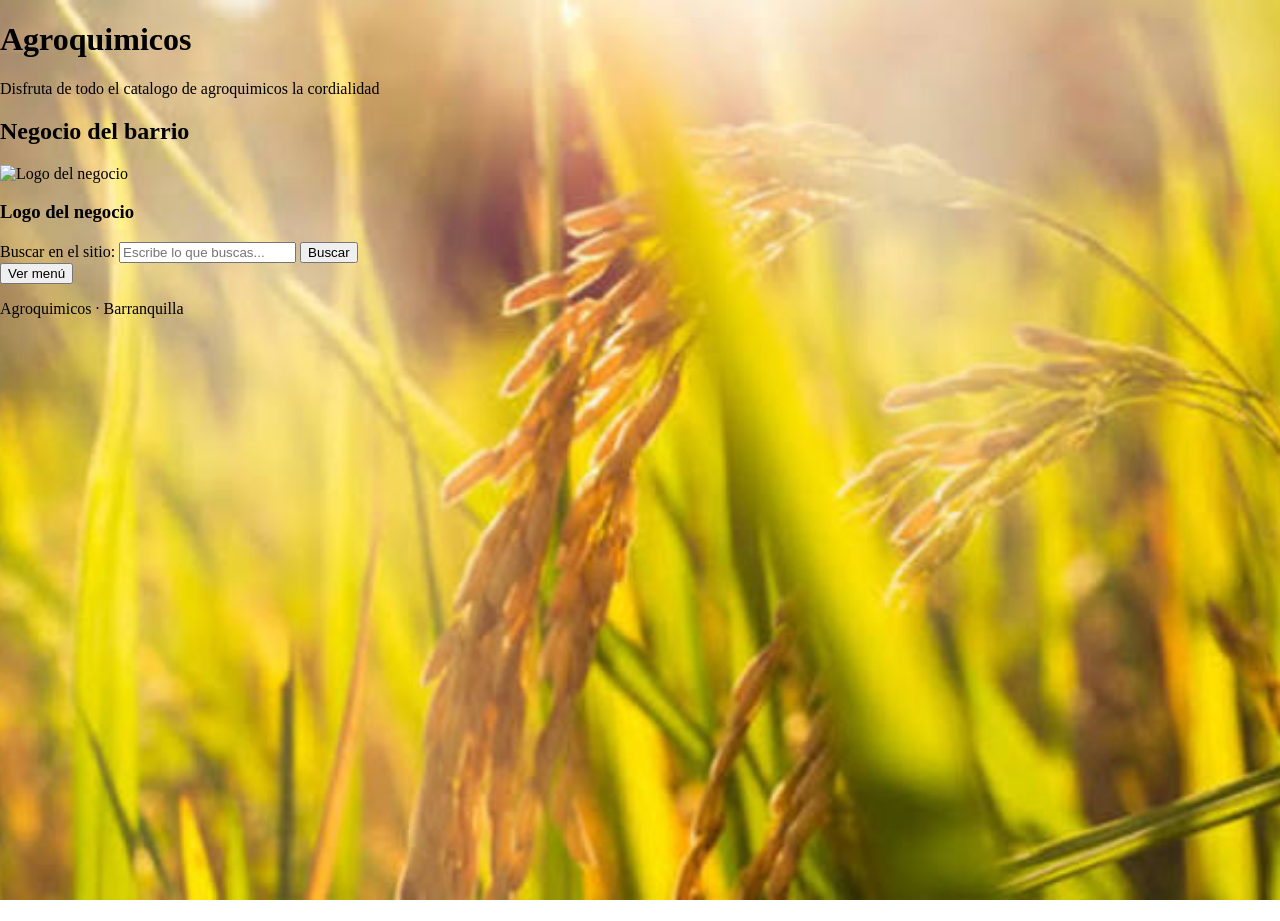
==== index.html @ c3ebe8f7 "Barra de filtros creada" ====
<!DOCTYPE html>
<html lang="en">
<head>
    <meta charset="UTF-8">
    <meta name="viewport" content="width=device-width, initial-scale=1.0">

    <title>AgroQuimicos</title>
   <link rel="stylesheet" href="css/style.css">

</head>
<body>
  <header class="site-header">
    <h1>Agroquimicos</h1>
    <p>Disfruta de todo el catalogo de agroquimicos la cordialidad</p>
  </header>

  <main id="lista-negocios">
    <h2>Negocio del barrio</h2>
    
    <section class="negocio-caja">
      <img src="img/Logo.jpg" alt="Logo del negocio">
      <h3>Logo del negocio</h3>
    
      <form action="/buscar" method="get">
  <label for="campo-busqueda">Buscar en el sitio:</label>
  <input 
    type="search" 
    id="campo-busqueda" 
    name="q" 
    placeholder="Escribe lo que buscas..." 
    required
  >
  <button type="submit">Buscar</button>
</form>

      <button class="boton-menu">Ver menú</button>
    </section>

    

  <footer class="site-footer">
    <p>Agroquimicos  · Barranquilla</p>
  </footer>
    
</body>
</html>
---- css/style.css ----
body {
    background-image: url("../img/images.jpg"); 
    background-size: cover;      

    background-position: center;  
    background-repeat: no-repeat; 
    background-attachment: fixed; 
    min-height: 100vh;            
    margin: 0;                    
}
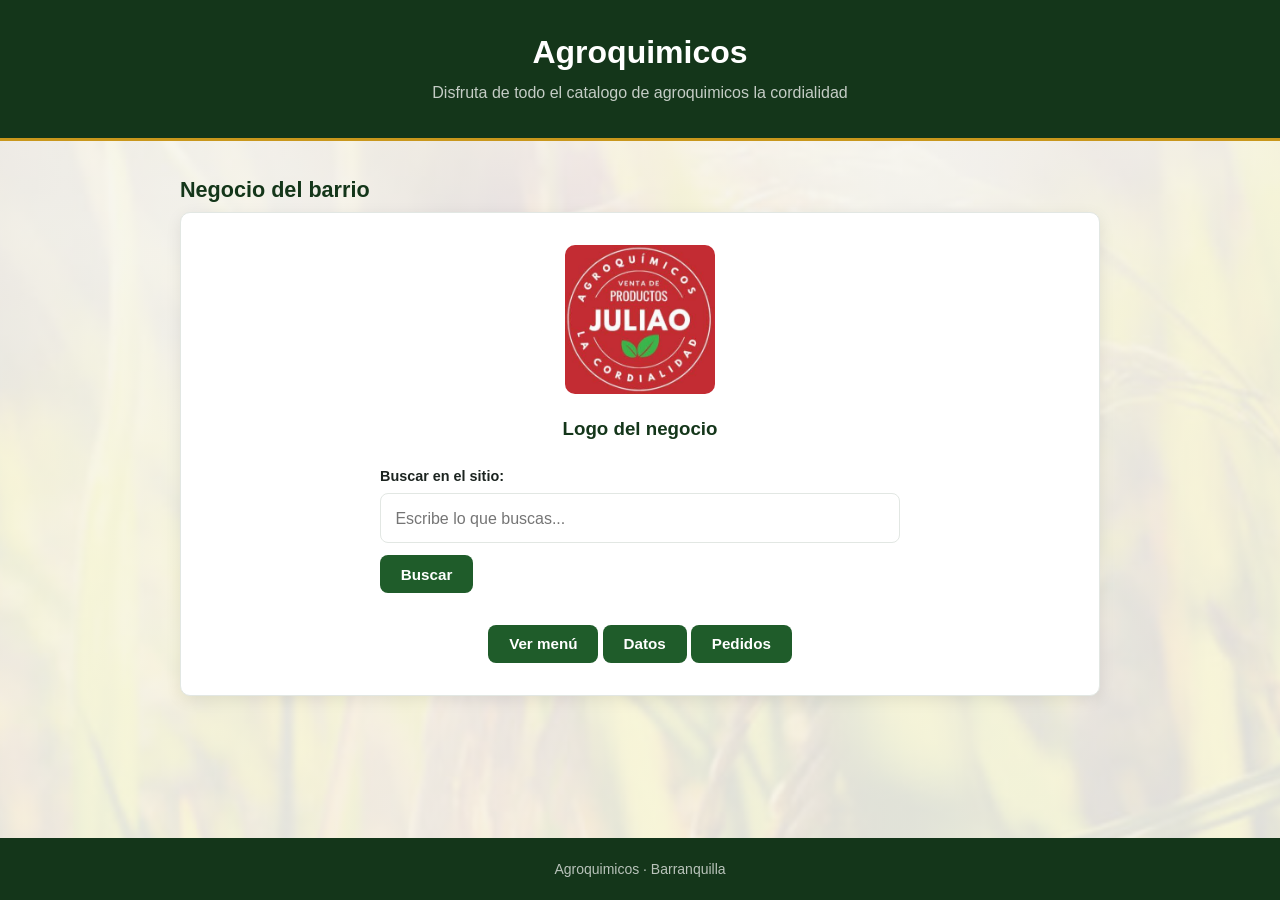
==== commit 9ca5c0d4: "agrega buscador al menu y su estilo" ====
--- a/index.html
+++ b/index.html
@@ -1,5 +1,5 @@
 <!DOCTYPE html>
-<html lang="en">
+<html lang="es">
 <head>
     <meta charset="UTF-8">
     <meta name="viewport" content="width=device-width, initial-scale=1.0">
@@ -32,11 +32,12 @@
   >
   <button type="submit">Buscar</button>
 </form>
-
-      <button class="boton-menu">Ver menú</button>
+        
+      <a href="menu-negocio.html" ><button  class="boton-menu">Ver menú</button></a>
+      <a href="checkout.html" ><button  class="boton-menu">Datos</button></a>
+      <a href="pedidos.html" ><button  class="boton-menu">Pedidos</button></a>
     </section>
-
-    
+  </main>
 
   <footer class="site-footer">
     <p>Agroquimicos  · Barranquilla</p>
--- a/css/style.css
+++ b/css/style.css
@@ -1,10 +1,319 @@
+/* AgroQuimicos La Cordialidad */
+
+/* ---------- Base ---------- */
+* {
+    box-sizing: border-box;
+}
+
 body {
-    background-image: url("../img/images.jpg"); 
-    background-size: cover;      
-
-    background-position: center;  
-    background-repeat: no-repeat; 
-    background-attachment: fixed; 
-    min-height: 100vh;            
-    margin: 0;                    
-}
+    margin: 0;
+    min-height: 100vh;
+    display: flex;
+    flex-direction: column;
+    font-family: "Segoe UI", Arial, sans-serif;
+    line-height: 1.6;
+    color: #1c2420;
+    background: linear-gradient(rgba(246, 247, 246, .88), rgba(246, 247, 246, .88)),
+                url("../img/images.jpg") center / cover fixed no-repeat;
+}
+
+h1, h2, h3 {
+    margin: 0 0 .5rem;
+    line-height: 1.25;
+}
+
+a {
+    color: inherit;
+    text-decoration: none;
+}
+
+/* ---------- Encabezado y pie ---------- */
+.site-header {
+    background: #14361a;
+    color: white;
+    text-align: center;
+    padding: 2rem 1rem;
+    border-bottom: 3px solid #c9971c;
+}
+
+.site-header p {
+    margin: 0;
+    color: rgba(255, 255, 255, .75);
+}
+
+.site-footer {
+    background: #14361a;
+    color: rgba(255, 255, 255, .7);
+    text-align: center;
+    padding: 1.25rem 1rem;
+    font-size: .875rem;
+}
+
+.site-footer p {
+    margin: 0;
+}
+
+/* ---------- Contenido ---------- */
+main {
+    flex: 1;
+    width: 100%;
+    max-width: 960px;
+    margin: 2.25rem auto;
+    padding: 0 1.25rem;
+}
+
+main > h2 {
+    color: #14361a;
+    font-size: 1.35rem;
+}
+
+/* ---------- Tarjetas ---------- */
+.negocio-caja, .tarjeta, .pedidos-container {
+    background: white;
+    border: 1px solid #e2e7e3;
+    border-radius: 10px;
+    box-shadow: 0 4px 16px rgba(0, 0, 0, .08);
+    padding: 2rem;
+}
+
+.negocio-caja {
+    text-align: center;
+}
+
+.negocio-caja img {
+    width: 150px;
+    max-width: 100%;
+    border-radius: 10px;
+}
+
+.negocio-caja h3 {
+    margin-top: 1rem;
+    color: #14361a;
+}
+
+.negocio-caja form {
+    max-width: 520px;
+    margin: 1.5rem auto;
+    text-align: left;
+}
+
+.negocio-caja form button {
+    margin-top: .75rem;
+}
+
+.negocio-caja a {
+    display: inline-block;
+    margin-top: .5rem;
+}
+
+/* ---------- Botones ---------- */
+button {
+    background: #1f5c2a;
+    color: white;
+    border: 0;
+    border-radius: 8px;
+    padding: .65rem 1.3rem;
+    font-family: inherit;
+    font-size: .95rem;
+    font-weight: 600;
+    cursor: pointer;
+}
+
+button:hover {
+    background: #14361a;
+}
+
+/* ---------- Formularios ---------- */
+label {
+    display: block;
+    margin-bottom: .35rem;
+    font-size: .9rem;
+    font-weight: 600;
+}
+
+input, textarea {
+    width: 100%;
+    padding: .7rem .9rem;
+    border: 1px solid #e2e7e3;
+    border-radius: 8px;
+    font: inherit;
+}
+
+textarea {
+    min-height: 100px;
+    resize: vertical;
+}
+
+.campo {
+    margin-bottom: 1.25rem;
+}
+
+/* ---------- Barra superior del menu: estado + buscador ---------- */
+.menu-toolbar {
+    display: grid;
+    grid-template-columns: 1fr minmax(0, 380px) 1fr;
+    align-items: center;
+    margin-bottom: 1.25rem;
+}
+
+.search-form {
+    width: 100%;
+    max-width: 380px;
+    margin: 0;
+    justify-self: center;
+}
+
+.search {
+    display: flex;
+    align-items: center;
+    gap: .5rem;
+    padding: .25rem 1rem;
+    background: white;
+    border: 1px solid #e2e7e3;
+    border-radius: 28px;
+    box-shadow: 0 1px 2px rgba(0, 0, 0, .06);
+}
+
+.search:focus-within {
+    border-color: #277a36;
+    box-shadow: 0 0 0 3px rgba(39, 122, 54, .2);
+}
+
+.search-icon {
+    color: #5e6b64;
+    font-size: 22px;
+}
+
+.search-input {
+    flex: 1;
+    min-width: 0;
+    padding: .5rem 0;
+    border: none;
+    border-radius: 0;
+    background: transparent;
+    outline: none;
+}
+
+/* ---------- Menu de productos ---------- */
+.estado-negocio {
+    display: inline-flex;
+    align-items: center;
+    gap: .5rem;
+    margin: 0;
+    justify-self: start;
+    padding: .25rem .85rem;
+    background: #e6f2e8;
+    color: #1f5c2a;
+    border-radius: 999px;
+    font-size: .85rem;
+    font-weight: 600;
+}
+
+.estado-negocio::before {
+    content: "";
+    width: 8px;
+    height: 8px;
+    border-radius: 50%;
+    background: #277a36;
+}
+
+.menu-productos {
+    list-style: none;
+    margin: 0;
+    padding: 0;
+    display: grid;
+    grid-template-columns: repeat(auto-fill, minmax(320px, 1fr));
+    gap: 1.25rem;
+}
+
+.menu-productos li {
+    display: flex;
+    align-items: center;
+    gap: 1rem;
+    background: white;
+    border: 1px solid #e2e7e3;
+    border-radius: 10px;
+    box-shadow: 0 1px 2px rgba(0, 0, 0, .06);
+    padding: 1.4rem;
+}
+
+.menu-productos h2 {
+    margin: 0;
+    font-size: 1.15rem;
+    color: #14361a;
+}
+
+.menu-productos button {
+    width: 100%;
+}
+
+.producto-img {
+    width: 96px;
+    height: 96px;
+    flex-shrink: 0;
+    object-fit: cover;
+    border-radius: 8px;
+    background: #e6f2e8;
+}
+
+.producto-info {
+    flex: 1;
+    min-width: 0;
+    display: flex;
+    flex-direction: column;
+    gap: .5rem;
+}
+
+.precio {
+    font-size: 1.1rem;
+    font-weight: 700;
+    color: #1f5c2a;
+}
+
+/* ---------- Tabla de pedidos ---------- */
+.pedidos-container {
+    overflow-x: auto;
+}
+
+table {
+    width: 100%;
+    min-width: 520px;
+    border-collapse: collapse;
+}
+
+caption {
+    margin-bottom: .75rem;
+    text-align: left;
+    font-size: 1.25rem;
+    font-weight: 700;
+    color: #14361a;
+}
+
+th, td {
+    padding: 13px 16px;
+    text-align: left;
+    border-bottom: 1px solid #e2e7e3;
+}
+
+th {
+    background: #f4f8f5;
+    color: #5e6b64;
+    font-size: .75rem;
+    text-transform: uppercase;
+}
+
+tbody tr:hover {
+    background: #f4f8f5;
+}
+
+/* ---------- Celular ---------- */
+@media (max-width: 600px) {
+    .negocio-caja, .tarjeta, .pedidos-container {
+        padding: 1.25rem;
+    }
+
+    .menu-toolbar {
+        grid-template-columns: 1fr;
+        gap: .75rem;
+    }
+}
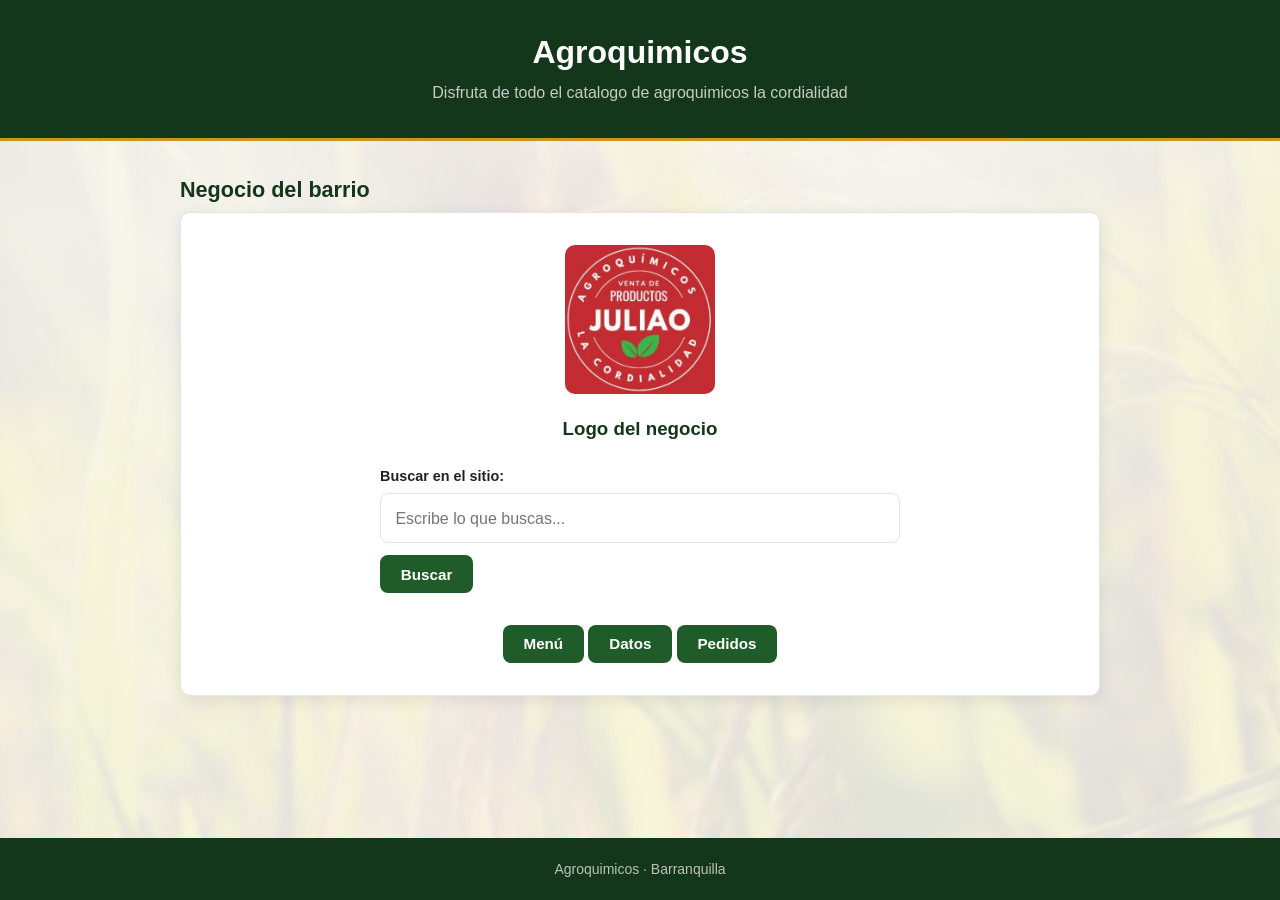
==== commit 0b9dcf13: "Merge branch 'main' into feature/fotos-productos" ====
--- a/index.html
+++ b/index.html
@@ -33,9 +33,10 @@
   <button type="submit">Buscar</button>
 </form>
         
-      <a href="menu-negocio.html" ><button  class="boton-menu">Ver menú</button></a>
-      <a href="checkout.html" ><button  class="boton-menu">Datos</button></a>
-      <a href="pedidos.html" ><button  class="boton-menu">Pedidos</button></a>
+      <a href="menu-negocio.html" ><button  class="boton-menu">Menú</button></a>
+      <a href="checkout.html" ><button  class="boton-datos">Datos</button></a>
+      <a href="pedidos.html" ><button  class="boton-pedidos">Pedidos</button></a>
+      
     </section>
   </main>
 
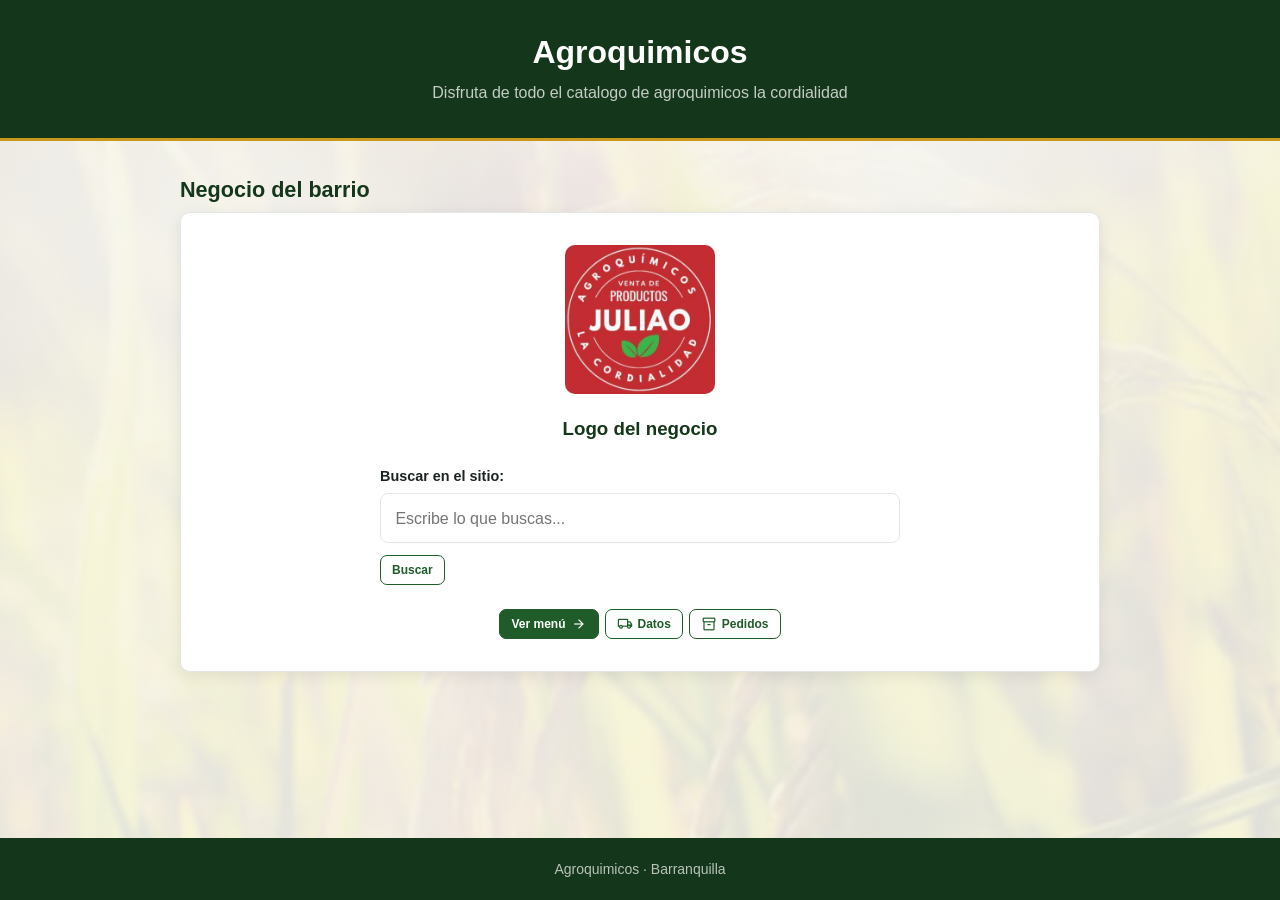
==== commit 30b8ffe9: "aplica el buscador y botones de accion a todas las interfaces" ====
--- a/index.html
+++ b/index.html
@@ -3,46 +3,39 @@
 <head>
     <meta charset="UTF-8">
     <meta name="viewport" content="width=device-width, initial-scale=1.0">
-
     <title>AgroQuimicos</title>
-   <link rel="stylesheet" href="css/style.css">
-
+    <link rel="stylesheet" href="https://fonts.googleapis.com/css2?family=Material+Symbols+Outlined:opsz,wght,FILL,GRAD@24,400,0,0&icon_names=add,arrow_back,arrow_forward,arrow_upward,close,inventory_2,local_shipping,search,send,shopping_cart,visibility" />
+    <link rel="stylesheet" href="css/style.css">
 </head>
 <body>
-  <header class="site-header">
-    <h1>Agroquimicos</h1>
-    <p>Disfruta de todo el catalogo de agroquimicos la cordialidad</p>
-  </header>
+    <header class="site-header">
+        <h1>Agroquimicos</h1>
+        <p>Disfruta de todo el catalogo de agroquimicos la cordialidad</p>
+    </header>
 
-  <main id="lista-negocios">
-    <h2>Negocio del barrio</h2>
-    
-    <section class="negocio-caja">
-      <img src="img/Logo.jpg" alt="Logo del negocio">
-      <h3>Logo del negocio</h3>
-    
-      <form action="/buscar" method="get">
-  <label for="campo-busqueda">Buscar en el sitio:</label>
-  <input 
-    type="search" 
-    id="campo-busqueda" 
-    name="q" 
-    placeholder="Escribe lo que buscas..." 
-    required
-  >
-  <button type="submit">Buscar</button>
-</form>
-        
-      <a href="menu-negocio.html" ><button  class="boton-menu">Menú</button></a>
-      <a href="checkout.html" ><button  class="boton-datos">Datos</button></a>
-      <a href="pedidos.html" ><button  class="boton-pedidos">Pedidos</button></a>
-      
-    </section>
-  </main>
+    <main id="lista-negocios">
+        <h2>Negocio del barrio</h2>
 
-  <footer class="site-footer">
-    <p>Agroquimicos  · Barranquilla</p>
-  </footer>
-    
+        <section class="negocio-caja">
+            <img src="img/Logo.jpg" alt="Logo del negocio">
+            <h3>Logo del negocio</h3>
+
+            <form action="/buscar" method="get">
+                <label for="campo-busqueda">Buscar en el sitio:</label>
+                <input type="search" id="campo-busqueda" name="q" placeholder="Escribe lo que buscas..." required>
+                <button type="submit" class="boton secundario">Buscar</button>
+            </form>
+
+            <div class="botones centrado">
+                <a href="menu-negocio.html" class="boton principal">Ver menú <span class="material-symbols-outlined" aria-hidden="true">arrow_forward</span></a>
+                <a href="checkout.html" class="boton secundario"><span class="material-symbols-outlined" aria-hidden="true">local_shipping</span> Datos</a>
+                <a href="pedidos.html" class="boton secundario"><span class="material-symbols-outlined" aria-hidden="true">inventory_2</span> Pedidos</a>
+            </div>
+        </section>
+    </main>
+
+    <footer class="site-footer">
+        <p>Agroquimicos · Barranquilla</p>
+    </footer>
 </body>
-</html>+</html>
--- a/css/style.css
+++ b/css/style.css
@@ -101,26 +101,87 @@
     margin-top: .75rem;
 }
 
-.negocio-caja a {
-    display: inline-block;
-    margin-top: .5rem;
-}
-
 /* ---------- Botones ---------- */
-button {
+.botones {
+    display: flex;
+    flex-wrap: wrap;
+    align-items: center;
+    gap: 6px;
+}
+
+.centrado {
+    justify-content: center;
+}
+
+.derecha {
+    justify-content: flex-end;
+}
+
+.aparte {
+    margin-top: 1.25rem;
+}
+
+.boton {
+    display: inline-flex;
+    align-items: center;
+    gap: 5px;
+    padding: 5px 11px;
+    border: 1px solid transparent;
+    border-radius: 7px;
+    font-family: inherit;
+    font-size: 12px;
+    font-weight: 600;
+    line-height: 1.5;
+    cursor: pointer;
+    white-space: nowrap;
+}
+
+.boton .material-symbols-outlined {
+    font-size: 16px;
+}
+
+.principal {
     background: #1f5c2a;
+    border-color: #1f5c2a;
     color: white;
-    border: 0;
-    border-radius: 8px;
-    padding: .65rem 1.3rem;
-    font-family: inherit;
-    font-size: .95rem;
-    font-weight: 600;
-    cursor: pointer;
-}
-
-button:hover {
+}
+
+.principal:hover {
     background: #14361a;
+}
+
+.secundario {
+    background: white;
+    border-color: #1f5c2a;
+    color: #1f5c2a;
+}
+
+.secundario:hover {
+    background: #e6f2e8;
+}
+
+.cancelar {
+    background: white;
+    border-color: #a32d2d;
+    color: #a32d2d;
+}
+
+.cancelar:hover {
+    background: #fcebeb;
+}
+
+.chico {
+    padding: 2px 8px;
+    font-size: 11px;
+}
+
+.chico .material-symbols-outlined {
+    font-size: 14px;
+}
+
+.redondo {
+    padding: 5px 7px;
+    border-radius: 50%;
 }
 
 /* ---------- Formularios ---------- */
@@ -148,11 +209,12 @@
     margin-bottom: 1.25rem;
 }
 
-/* ---------- Barra superior del menu: estado + buscador ---------- */
+/* ---------- Barra superior del menu: estado, buscador y carrito ---------- */
 .menu-toolbar {
     display: grid;
     grid-template-columns: 1fr minmax(0, 380px) 1fr;
     align-items: center;
+    gap: .5rem;
     margin-bottom: 1.25rem;
 }
 
@@ -181,7 +243,7 @@
 
 .search-icon {
     color: #5e6b64;
-    font-size: 22px;
+    font-size: 20px;
 }
 
 .search-input {
@@ -194,6 +256,10 @@
     outline: none;
 }
 
+.carrito {
+    justify-self: end;
+}
+
 /* ---------- Menu de productos ---------- */
 .estado-negocio {
     display: inline-flex;
@@ -243,10 +309,6 @@
     color: #14361a;
 }
 
-.menu-productos button {
-    width: 100%;
-}
-
 .producto-img {
     width: 96px;
     height: 96px;
@@ -277,7 +339,7 @@
 
 table {
     width: 100%;
-    min-width: 520px;
+    min-width: 600px;
     border-collapse: collapse;
 }
 
@@ -314,6 +376,9 @@
 
     .menu-toolbar {
         grid-template-columns: 1fr;
-        gap: .75rem;
     }
-}
+
+    .carrito {
+        justify-self: start;
+    }
+}
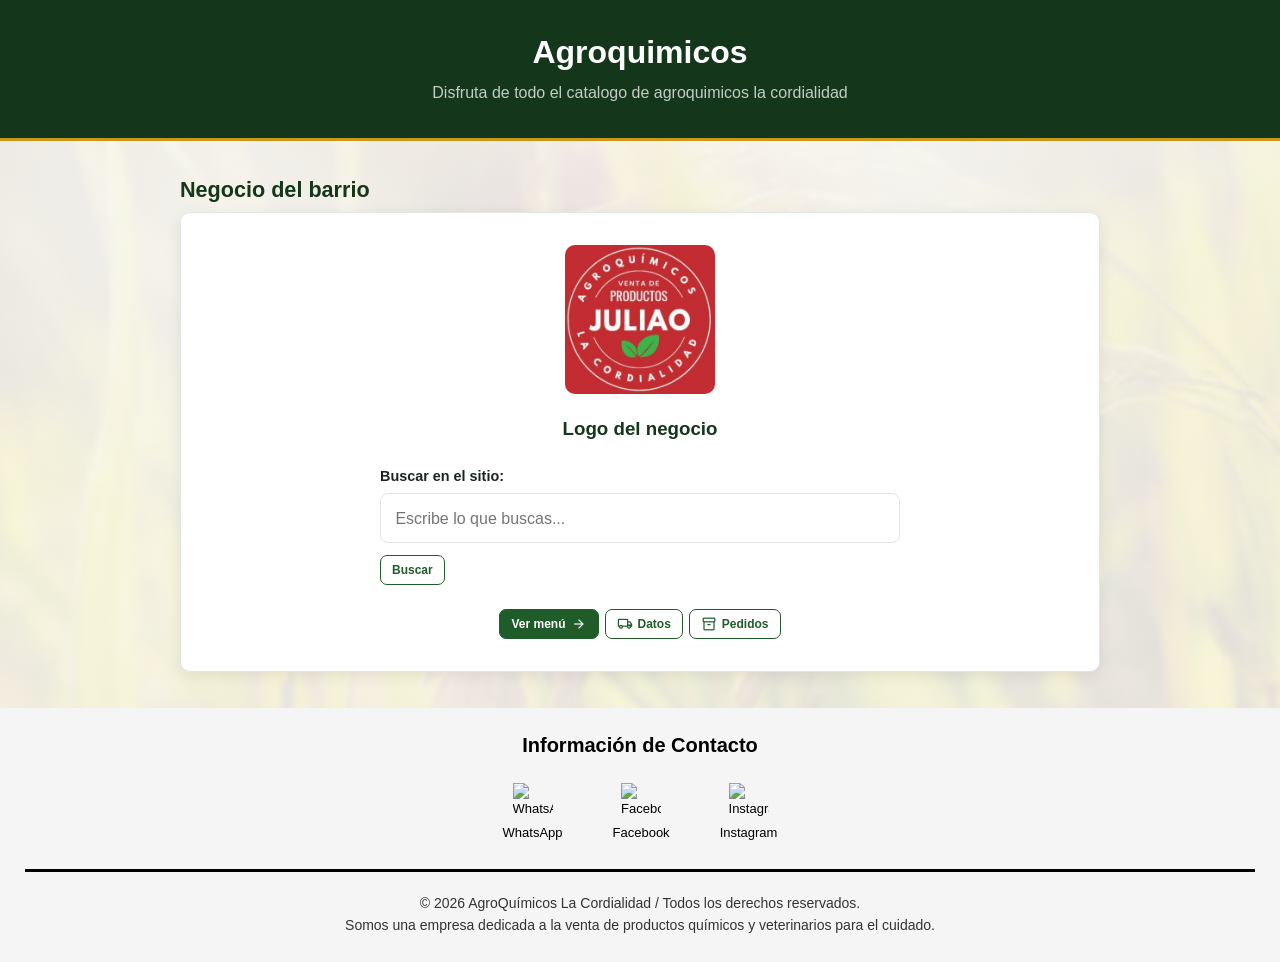
==== commit 2a7ece02: "Agrega el pie de de pagina y su diseño" ====
--- a/index.html
+++ b/index.html
@@ -35,7 +35,33 @@
     </main>
 
     <footer class="site-footer">
-        <p>Agroquimicos · Barranquilla</p>
-    </footer>
+
+    <h3>Información de Contacto</h3>
+    <div class="redes-sociales">
+
+        <a href="https://wa.me/573001234567" target="_blank">
+            <img src="https://cdn-icons-png.flaticon.com/512/733/733585.png" alt="WhatsApp">
+            <span>WhatsApp</span>
+        </a>
+
+        <a href="https://www.facebook.com/" target="_blank">
+            <img src="https://cdn-icons-png.flaticon.com/512/733/733547.png" alt="Facebook">
+            <span>Facebook</span>
+        </a>
+
+        <a href="https://www.instagram.com/" target="_blank">
+            <img src="https://cdn-icons-png.flaticon.com/512/2111/2111463.png" alt="Instagram">
+            <span>Instagram</span>
+        </a>
+
+    </div>
+
+    <hr>
+
+    <p>© 2026 AgroQuímicos La Cordialidad / Todos los derechos reservados.</p>
+
+    <p>Somos una empresa dedicada a la venta de productos químicos y veterinarios para el cuidado.</p>
+
+</footer>
 </body>
 </html>
--- a/css/style.css
+++ b/css/style.css
@@ -382,3 +382,83 @@
         justify-self: start;
     }
 }
+
+/* ---------- Menú: foto del producto a la izquierda ---------- */
+.menu-productos li {
+    flex-direction: row;
+    align-items: center;
+    gap: 1rem;
+}
+.producto-img {
+    width: 96px;
+    height: 96px;
+    flex-shrink: 0;
+    object-fit: cover;
+    border-radius: 8px;
+    background: var(--verde-100);
+    color: var(--texto-suave);
+    font-size: .75rem;
+}
+.producto-info {
+    flex: 1;
+    min-width: 0;
+    display: flex;
+    flex-direction: column;
+    gap: .5rem;
+}
+/* PIE DE PAGINA */
+.site-footer {
+    text-align: center;
+    padding: 25px;
+    background-color: #f5f5f5;
+}
+
+/* TITULO INFORMACION DE CONTACTO */
+.site-footer h3 {
+    font-size: 20px;
+    color: black;
+    margin-bottom: 25px;
+}
+
+/* CONTENEDOR DE REDES SOCIALES */
+.redes-sociales {
+    display: flex;
+    justify-content: center;
+    gap: 50px;
+    margin: 25px;
+}
+
+/* ENLACES */
+.redes-sociales a {
+    text-decoration: none;
+    color: black;
+    display: flex;
+    flex-direction: column;
+    align-items: center;
+    font-size: 13px;
+}
+
+/* ICONOS */
+.redes-sociales img {
+    width: 40px;
+    height: 40px;
+}
+
+/* EFECTO AL PASAR EL MOUSE */
+.redes-sociales a:hover {
+    transform: scale(1.15);
+}
+
+/* LINEA HORIZONTAL */
+.site-footer hr {
+    border: none;
+    height: 3px;
+    background-color: black;
+    margin: 20px 0;
+}
+
+/* TEXTOS */
+.site-footer p {
+    font-size: 14px;
+    color: #333;
+}
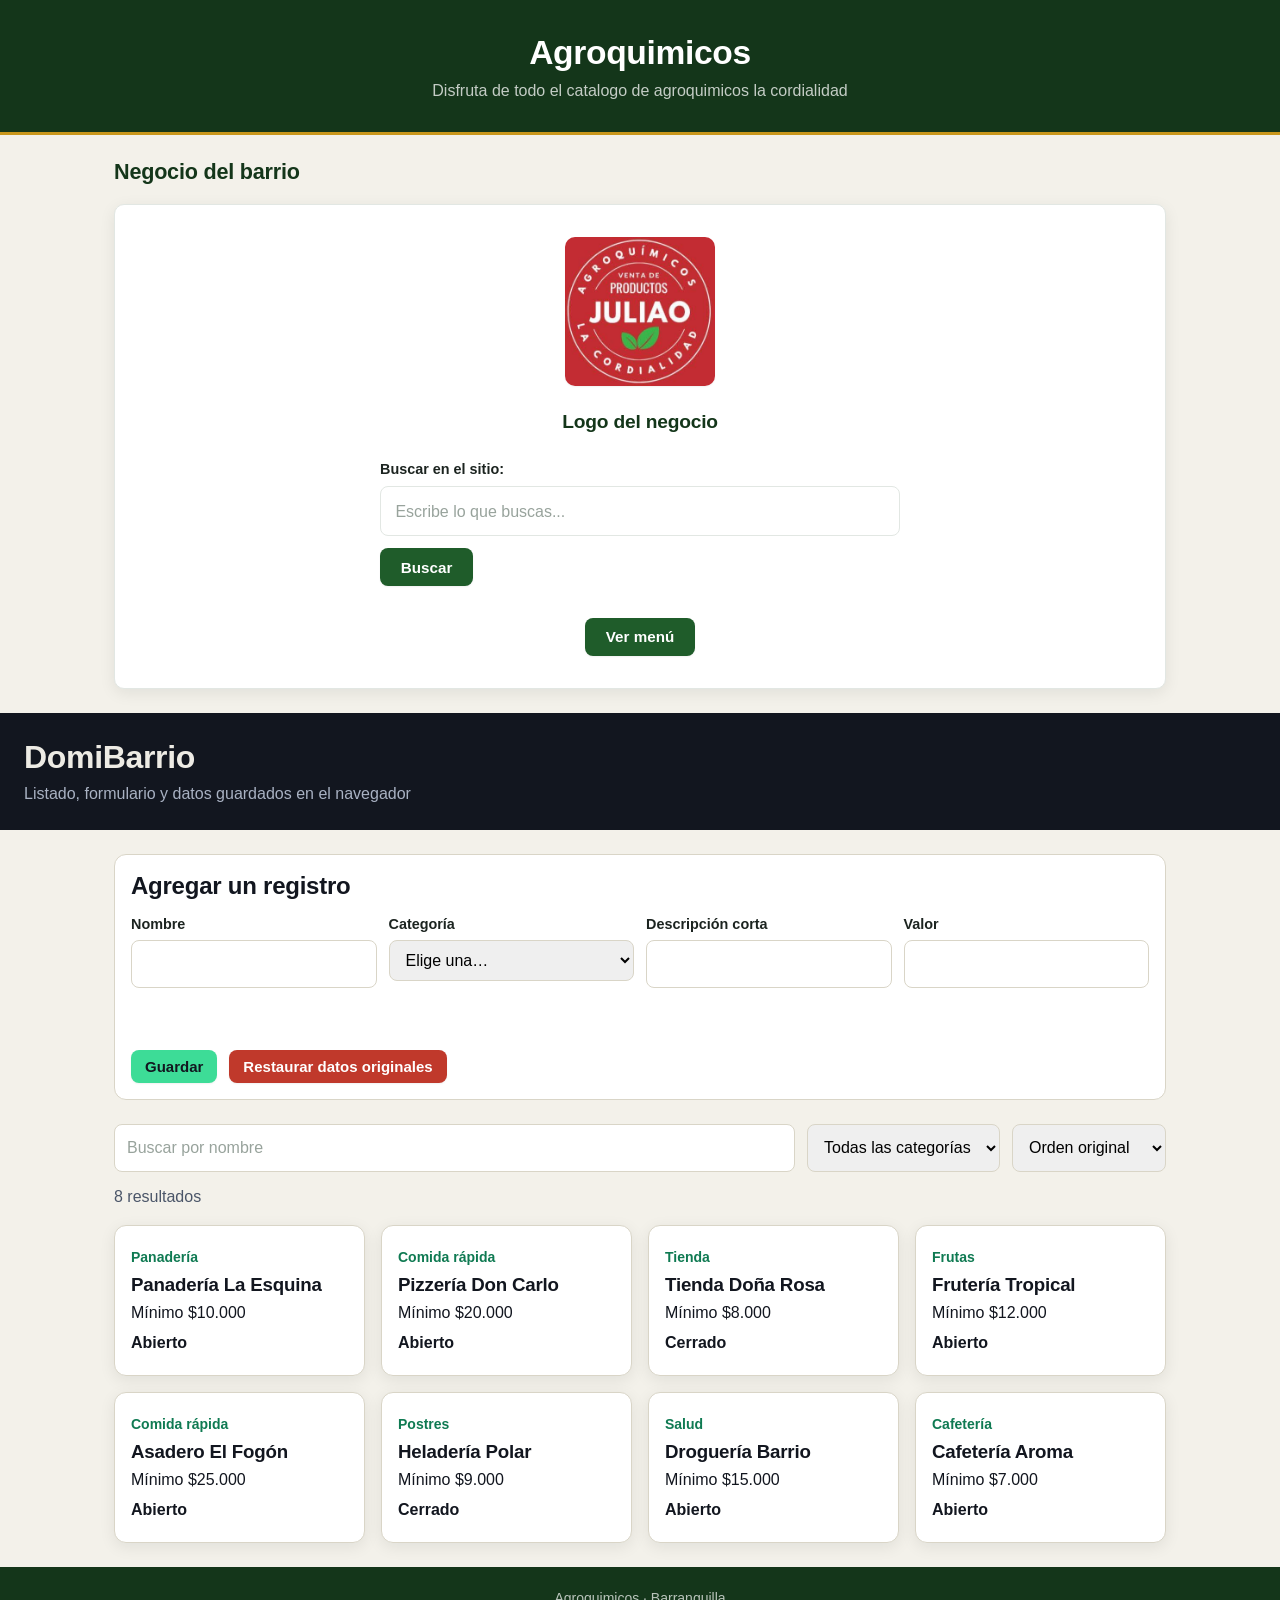
==== commit 072e2ea1: "index actualizado con nuevos datos" ====
--- a/index.html
+++ b/index.html
@@ -3,65 +3,105 @@
 <head>
     <meta charset="UTF-8">
     <meta name="viewport" content="width=device-width, initial-scale=1.0">
+
     <title>AgroQuimicos</title>
-    <link rel="stylesheet" href="https://fonts.googleapis.com/css2?family=Material+Symbols+Outlined:opsz,wght,FILL,GRAD@24,400,0,0&icon_names=add,arrow_back,arrow_forward,arrow_upward,close,inventory_2,local_shipping,search,send,shopping_cart,visibility" />
-    <link rel="stylesheet" href="css/style.css">
+   <link rel="stylesheet" href="css/style.css">
+
 </head>
 <body>
-    <header class="site-header">
-        <h1>Agroquimicos</h1>
-        <p>Disfruta de todo el catalogo de agroquimicos la cordialidad</p>
-    </header>
+  <header class="site-header">
+    <h1>Agroquimicos</h1>
+    <p>Disfruta de todo el catalogo de agroquimicos la cordialidad</p>
+  </header>
 
-    <main id="lista-negocios">
-        <h2>Negocio del barrio</h2>
+  <main id="lista-negocios">
+    <h2>Negocio del barrio</h2>
+    
+    <section class="negocio-caja">
+      <img src="img/Logo.jpg" alt="Logo del negocio">
+      <h3>Logo del negocio</h3>
+    
+      <form action="/buscar" method="get">
+  <label for="campo-busqueda">Buscar en el sitio:</label>
+  <input 
+    type="search" 
+    id="campo-busqueda" 
+    name="q" 
+    placeholder="Escribe lo que buscas..." 
+    required
+  >
+  <button type="submit">Buscar</button>
+</form>
+        
+      <a href="menu-negocio.html" ><button  class="boton-menu">Ver menú</button></a>
+      
+    </section>
+  </main>
+    <header>
+    <h1 id="titulo">Mi proyecto</h1>
+    <p>Listado, formulario y datos guardados en el navegador</p>
+  </header>
 
-        <section class="negocio-caja">
-            <img src="img/Logo.jpg" alt="Logo del negocio">
-            <h3>Logo del negocio</h3>
+  <main>
+    <form id="formulario" class="formulario" novalidate>
+      <h2>Agregar un registro</h2>
 
-            <form action="/buscar" method="get">
-                <label for="campo-busqueda">Buscar en el sitio:</label>
-                <input type="search" id="campo-busqueda" name="q" placeholder="Escribe lo que buscas..." required>
-                <button type="submit" class="boton secundario">Buscar</button>
-            </form>
+      <div class="campo" id="campo-titulo">
+        <label for="titulo-input">Nombre</label>
+        <input id="titulo-input" name="titulo" type="text" autocomplete="off">
+        <p class="mensaje-error" id="error-titulo"></p>
+      </div>
 
-            <div class="botones centrado">
-                <a href="menu-negocio.html" class="boton principal">Ver menú <span class="material-symbols-outlined" aria-hidden="true">arrow_forward</span></a>
-                <a href="checkout.html" class="boton secundario"><span class="material-symbols-outlined" aria-hidden="true">local_shipping</span> Datos</a>
-                <a href="pedidos.html" class="boton secundario"><span class="material-symbols-outlined" aria-hidden="true">inventory_2</span> Pedidos</a>
-            </div>
-        </section>
-    </main>
+      <div class="campo" id="campo-categoria">
+        <label for="categoria-input">Categoría</label>
+        <select id="categoria-input" name="categoria">
+          <option value="">Elige una…</option>
+        </select>
+        <p class="mensaje-error" id="error-categoria"></p>
+      </div>
 
-    <footer class="site-footer">
+      <div class="campo" id="campo-subtitulo">
+        <label for="subtitulo-input">Descripción corta</label>
+        <input id="subtitulo-input" name="subtitulo" type="text" autocomplete="off">
+        <p class="mensaje-error"></p>
+      </div>
 
-    <h3>Información de Contacto</h3>
-    <div class="redes-sociales">
+      <div class="campo" id="campo-numero">
+        <label for="numero-input">Valor</label>
+        <input id="numero-input" name="numero" type="text" inputmode="numeric" autocomplete="off">
+        <p class="mensaje-error" id="error-numero"></p>
+      </div>
 
-        <a href="https://wa.me/573001234567" target="_blank">
-            <img src="https://cdn-icons-png.flaticon.com/512/733/733585.png" alt="WhatsApp">
-            <span>WhatsApp</span>
-        </a>
+      <div class="acciones">
+        <button class="btn" type="submit">Guardar</button>
+        <button class="btn btn-peligro" type="button" id="borrar-todo">Restaurar datos originales</button>
+        <span id="estado" role="status"></span>
+      </div>
+    </form>
 
-        <a href="https://www.facebook.com/" target="_blank">
-            <img src="https://cdn-icons-png.flaticon.com/512/733/733547.png" alt="Facebook">
-            <span>Facebook</span>
-        </a>
+    <section class="filtros">
+      <input id="buscador" type="search" placeholder="Buscar por nombre">
+      <select id="categoria">
+        <option value="">Todas las categorías</option>
+      </select>
+      <select id="orden">
+        <option value="">Orden original</option>
+        <option value="menor">Menor a mayor</option>
+        <option value="mayor">Mayor a menor</option>
+      </select>
+    </section>
 
-        <a href="https://www.instagram.com/" target="_blank">
-            <img src="https://cdn-icons-png.flaticon.com/512/2111/2111463.png" alt="Instagram">
-            <span>Instagram</span>
-        </a>
+    <p id="contador"></p>
+    <section id="lista" class="lista"></section>
+  </main>
 
-    </div>
-
-    <hr>
-
-    <p>© 2026 AgroQuímicos La Cordialidad / Todos los derechos reservados.</p>
-
-    <p>Somos una empresa dedicada a la venta de productos químicos y veterinarios para el cuidado.</p>
-
-</footer>
+  <script src="js/06-domibarrio.js"></script>
+  <script src="js/logica.js"></script>
+  <script src="js/app.js"></script>
+   
+  <footer class="site-footer">
+    <p>Agroquimicos  · Barranquilla</p>
+  </footer>
+    
 </body>
-</html>
+</html>
--- a/css/style.css
+++ b/css/style.css
@@ -1,57 +1,58 @@
-/* AgroQuimicos La Cordialidad */
+/* ==========================================================
+   AgroQuimicos La Cordialidad - Estilos globales (H2)
+   Sistema de diseño común para todas las interfaces
+   ========================================================== */
+
+/* ---------- Variables ---------- */
+:root {
+    --verde-900: #14361a;
+    --verde-700: #1f5c2a;
+    --verde-600: #277a36;
+    --verde-100: #e6f2e8;
+    --verde-50:  #f4f8f5;
+    --fondo:     #f6f7f6;
+    --superficie:#ffffff;
+    --texto:     #1c2420;
+    --texto-suave: #5e6b64;
+    --borde:     #e2e7e3;
+    --acento:    #c9971c;
+    --radio:     10px;
+    --sombra-sm: 0 1px 2px rgba(16, 24, 20, .06);
+    --sombra-md: 0 4px 16px rgba(16, 24, 20, .08);
+    --fuente: "Inter", "Segoe UI", Roboto, "Helvetica Neue", Arial, sans-serif;
+}
 
 /* ---------- Base ---------- */
-* {
-    box-sizing: border-box;
-}
+*, *::before, *::after { box-sizing: border-box; }
 
 body {
     margin: 0;
     min-height: 100vh;
     display: flex;
     flex-direction: column;
-    font-family: "Segoe UI", Arial, sans-serif;
+    font-family: var(--fuente);
+    font-size: 16px;
     line-height: 1.6;
-    color: #1c2420;
-    background: linear-gradient(rgba(246, 247, 246, .88), rgba(246, 247, 246, .88)),
-                url("../img/images.jpg") center / cover fixed no-repeat;
-}
-
-h1, h2, h3 {
-    margin: 0 0 .5rem;
-    line-height: 1.25;
-}
-
-a {
-    color: inherit;
-    text-decoration: none;
-}
-
-/* ---------- Encabezado y pie ---------- */
+    color: var(--texto);
+    background:
+        linear-gradient(rgba(246, 247, 246, .88), rgba(246, 247, 246, .88)),
+        url("../img/images.jpg") center / cover fixed no-repeat;
+    -webkit-font-smoothing: antialiased;
+}
+
+h1, h2, h3 { margin: 0 0 .5rem; line-height: 1.25; letter-spacing: -.01em; }
+a { color: inherit; text-decoration: none; }
+
+/* ---------- Encabezado ---------- */
 .site-header {
-    background: #14361a;
-    color: white;
+    background: var(--verde-900);
+    color: #fff;
     text-align: center;
-    padding: 2rem 1rem;
-    border-bottom: 3px solid #c9971c;
-}
-
-.site-header p {
-    margin: 0;
-    color: rgba(255, 255, 255, .75);
-}
-
-.site-footer {
-    background: #14361a;
-    color: rgba(255, 255, 255, .7);
-    text-align: center;
-    padding: 1.25rem 1rem;
-    font-size: .875rem;
-}
-
-.site-footer p {
-    margin: 0;
-}
+    padding: 2rem 1rem 1.8rem;
+    border-bottom: 3px solid var(--acento);
+}
+.site-header h1 { font-size: clamp(1.5rem, 3.5vw, 2.1rem); font-weight: 700; }
+.site-header p  { margin: 0; font-size: 1rem; color: rgba(255, 255, 255, .75); }
 
 /* ---------- Contenido ---------- */
 main {
@@ -61,226 +62,101 @@
     margin: 2.25rem auto;
     padding: 0 1.25rem;
 }
-
 main > h2 {
-    color: #14361a;
     font-size: 1.35rem;
-}
+    font-weight: 700;
+    color: var(--verde-900);
+    margin-bottom: 1.1rem;
+}
+
+/* ---------- Pie ---------- */
+.site-footer {
+    background: var(--verde-900);
+    color: rgba(255, 255, 255, .7);
+    text-align: center;
+    padding: 1.25rem 1rem;
+    font-size: .875rem;
+}
+.site-footer p { margin: 0; }
 
 /* ---------- Tarjetas ---------- */
 .negocio-caja, .tarjeta, .pedidos-container {
-    background: white;
-    border: 1px solid #e2e7e3;
-    border-radius: 10px;
-    box-shadow: 0 4px 16px rgba(0, 0, 0, .08);
+    background: var(--superficie);
+    border: 1px solid var(--borde);
+    border-radius: var(--radio);
+    box-shadow: var(--sombra-md);
     padding: 2rem;
 }
-
-.negocio-caja {
-    text-align: center;
-}
-
+.negocio-caja { text-align: center; }
 .negocio-caja img {
     width: 150px;
     max-width: 100%;
-    border-radius: 10px;
-}
-
-.negocio-caja h3 {
-    margin-top: 1rem;
-    color: #14361a;
-}
-
-.negocio-caja form {
-    max-width: 520px;
-    margin: 1.5rem auto;
-    text-align: left;
-}
-
-.negocio-caja form button {
-    margin-top: .75rem;
-}
+    height: auto;
+    border-radius: var(--radio);
+    box-shadow: var(--sombra-sm);
+}
+.negocio-caja h3 { margin-top: 1rem; font-size: 1.2rem; color: var(--verde-900); }
+.negocio-caja form { margin: 1.5rem auto; max-width: 520px; text-align: left; }
 
 /* ---------- Botones ---------- */
-.botones {
-    display: flex;
-    flex-wrap: wrap;
-    align-items: center;
-    gap: 6px;
-}
-
-.centrado {
-    justify-content: center;
-}
-
-.derecha {
-    justify-content: flex-end;
-}
-
-.aparte {
-    margin-top: 1.25rem;
-}
-
-.boton {
-    display: inline-flex;
-    align-items: center;
-    gap: 5px;
-    padding: 5px 11px;
-    border: 1px solid transparent;
-    border-radius: 7px;
-    font-family: inherit;
-    font-size: 12px;
-    font-weight: 600;
-    line-height: 1.5;
+button, .boton-menu {
+    display: inline-block;
+    background: var(--verde-700);
+    color: #fff;
+    border: 0;
+    border-radius: 8px;
+    padding: .65rem 1.3rem;
+    font: 600 .95rem var(--fuente);
     cursor: pointer;
-    white-space: nowrap;
-}
-
-.boton .material-symbols-outlined {
-    font-size: 16px;
-}
-
-.principal {
-    background: #1f5c2a;
-    border-color: #1f5c2a;
-    color: white;
-}
-
-.principal:hover {
-    background: #14361a;
-}
-
-.secundario {
-    background: white;
-    border-color: #1f5c2a;
-    color: #1f5c2a;
-}
-
-.secundario:hover {
-    background: #e6f2e8;
-}
-
-.cancelar {
-    background: white;
-    border-color: #a32d2d;
-    color: #a32d2d;
-}
-
-.cancelar:hover {
-    background: #fcebeb;
-}
-
-.chico {
-    padding: 2px 8px;
-    font-size: 11px;
-}
-
-.chico .material-symbols-outlined {
-    font-size: 14px;
-}
-
-.redondo {
-    padding: 5px 7px;
-    border-radius: 50%;
-}
+    box-shadow: var(--sombra-sm);
+    transition: background .2s, box-shadow .2s;
+}
+button:hover, .boton-menu:hover { background: var(--verde-900); box-shadow: var(--sombra-md); }
+button:focus-visible, input:focus-visible, textarea:focus-visible {
+    outline: 3px solid rgba(39, 122, 54, .35);
+    outline-offset: 1px;
+}
+.negocio-caja form button { margin-top: .75rem; }
+.negocio-caja a { display: inline-block; margin-top: .5rem; }
 
 /* ---------- Formularios ---------- */
-label {
-    display: block;
-    margin-bottom: .35rem;
-    font-size: .9rem;
-    font-weight: 600;
-}
-
-input, textarea {
+label { display: block; margin-bottom: .35rem; font-size: .9rem; font-weight: 600; color: var(--texto); }
+
+input[type="search"], input[type="tel"], input[type="text"], textarea {
     width: 100%;
     padding: .7rem .9rem;
-    border: 1px solid #e2e7e3;
+    border: 1px solid var(--borde);
     border-radius: 8px;
+    background: #fff;
     font: inherit;
-}
-
-textarea {
-    min-height: 100px;
-    resize: vertical;
-}
-
-.campo {
-    margin-bottom: 1.25rem;
-}
-
-/* ---------- Barra superior del menu: estado, buscador y carrito ---------- */
-.menu-toolbar {
-    display: grid;
-    grid-template-columns: 1fr minmax(0, 380px) 1fr;
-    align-items: center;
-    gap: .5rem;
-    margin-bottom: 1.25rem;
-}
-
-.search-form {
-    width: 100%;
-    max-width: 380px;
-    margin: 0;
-    justify-self: center;
-}
-
-.search {
-    display: flex;
-    align-items: center;
-    gap: .5rem;
-    padding: .25rem 1rem;
-    background: white;
-    border: 1px solid #e2e7e3;
-    border-radius: 28px;
-    box-shadow: 0 1px 2px rgba(0, 0, 0, .06);
-}
-
-.search:focus-within {
-    border-color: #277a36;
-    box-shadow: 0 0 0 3px rgba(39, 122, 54, .2);
-}
-
-.search-icon {
-    color: #5e6b64;
-    font-size: 20px;
-}
-
-.search-input {
-    flex: 1;
-    min-width: 0;
-    padding: .5rem 0;
-    border: none;
-    border-radius: 0;
-    background: transparent;
-    outline: none;
-}
-
-.carrito {
-    justify-self: end;
-}
-
-/* ---------- Menu de productos ---------- */
+    color: var(--texto);
+    transition: border-color .2s, box-shadow .2s;
+}
+input:hover, textarea:hover { border-color: #c5cfc8; }
+input:focus, textarea:focus { border-color: var(--verde-600); }
+textarea { min-height: 100px; resize: vertical; }
+::placeholder { color: #98a39c; }
+
+.campo { margin-bottom: 1.25rem; }
+
+/* ---------- Menú de productos ---------- */
 .estado-negocio {
     display: inline-flex;
     align-items: center;
     gap: .5rem;
-    margin: 0;
-    justify-self: start;
+    margin: 0 0 1.25rem;
     padding: .25rem .85rem;
-    background: #e6f2e8;
-    color: #1f5c2a;
+    background: var(--verde-100);
+    color: var(--verde-700);
     border-radius: 999px;
+    font-weight: 600;
     font-size: .85rem;
-    font-weight: 600;
-}
-
+}
 .estado-negocio::before {
     content: "";
-    width: 8px;
-    height: 8px;
+    width: 8px; height: 8px;
     border-radius: 50%;
-    background: #277a36;
+    background: var(--verde-600);
 }
 
 .menu-productos {
@@ -288,177 +164,157 @@
     margin: 0;
     padding: 0;
     display: grid;
-    grid-template-columns: repeat(auto-fill, minmax(320px, 1fr));
+    grid-template-columns: repeat(auto-fill, minmax(230px, 1fr));
     gap: 1.25rem;
 }
-
 .menu-productos li {
     display: flex;
-    align-items: center;
-    gap: 1rem;
-    background: white;
-    border: 1px solid #e2e7e3;
-    border-radius: 10px;
-    box-shadow: 0 1px 2px rgba(0, 0, 0, .06);
+    flex-direction: column;
+    gap: .6rem;
+    background: var(--superficie);
+    border: 1px solid var(--borde);
+    border-radius: var(--radio);
+    box-shadow: var(--sombra-sm);
     padding: 1.4rem;
-}
-
-.menu-productos h2 {
-    margin: 0;
-    font-size: 1.15rem;
-    color: #14361a;
-}
-
-.producto-img {
-    width: 96px;
-    height: 96px;
-    flex-shrink: 0;
-    object-fit: cover;
-    border-radius: 8px;
-    background: #e6f2e8;
-}
-
-.producto-info {
-    flex: 1;
-    min-width: 0;
-    display: flex;
-    flex-direction: column;
-    gap: .5rem;
-}
-
-.precio {
-    font-size: 1.1rem;
-    font-weight: 700;
-    color: #1f5c2a;
-}
+    transition: box-shadow .2s, border-color .2s;
+}
+.menu-productos li:hover { box-shadow: var(--sombra-md); border-color: #cbd6ce; }
+.menu-productos h2 { margin: 0; font-size: 1.15rem; color: var(--verde-900); }
+.precio { font-size: 1.1rem; font-weight: 700; color: var(--verde-700); }
+.menu-productos button { margin-top: auto; width: 100%; }
 
 /* ---------- Tabla de pedidos ---------- */
-.pedidos-container {
-    overflow-x: auto;
-}
-
-table {
-    width: 100%;
-    min-width: 600px;
-    border-collapse: collapse;
-}
-
+.pedidos-container { overflow-x: auto; }
+
+table { width: 100%; min-width: 520px; border-collapse: collapse; }
 caption {
     margin-bottom: .75rem;
     text-align: left;
     font-size: 1.25rem;
     font-weight: 700;
-    color: #14361a;
-}
-
-th, td {
-    padding: 13px 16px;
-    text-align: left;
-    border-bottom: 1px solid #e2e7e3;
-}
-
+    color: var(--verde-900);
+}
+th, td { padding: 13px 16px; text-align: left; border-bottom: 1px solid var(--borde); }
 th {
-    background: #f4f8f5;
-    color: #5e6b64;
+    background: var(--verde-50);
+    color: var(--texto-suave);
     font-size: .75rem;
     text-transform: uppercase;
-}
-
-tbody tr:hover {
-    background: #f4f8f5;
-}
-
-/* ---------- Celular ---------- */
+    letter-spacing: .06em;
+}
+tbody tr:hover { background: var(--verde-50); }
+
+.estado {
+    display: inline-block;
+    padding: .2rem .75rem;
+    border-radius: 999px;
+    font-size: .8rem;
+    font-weight: 600;
+}
+.preparando { background: #fdf3d6; color: #7a5900; }
+
+/* ---------- Responsive ---------- */
 @media (max-width: 600px) {
-    .negocio-caja, .tarjeta, .pedidos-container {
-        padding: 1.25rem;
-    }
-
-    .menu-toolbar {
-        grid-template-columns: 1fr;
-    }
-
-    .carrito {
-        justify-self: start;
-    }
-}
-
-/* ---------- Menú: foto del producto a la izquierda ---------- */
-.menu-productos li {
-    flex-direction: row;
-    align-items: center;
-    gap: 1rem;
-}
-.producto-img {
-    width: 96px;
-    height: 96px;
-    flex-shrink: 0;
-    object-fit: cover;
-    border-radius: 8px;
-    background: var(--verde-100);
-    color: var(--texto-suave);
-    font-size: .75rem;
-}
-.producto-info {
-    flex: 1;
-    min-width: 0;
-    display: flex;
-    flex-direction: column;
-    gap: .5rem;
-}
-/* PIE DE PAGINA */
-.site-footer {
-    text-align: center;
-    padding: 25px;
-    background-color: #f5f5f5;
-}
-
-/* TITULO INFORMACION DE CONTACTO */
-.site-footer h3 {
-    font-size: 20px;
-    color: black;
-    margin-bottom: 25px;
-}
-
-/* CONTENEDOR DE REDES SOCIALES */
-.redes-sociales {
-    display: flex;
-    justify-content: center;
-    gap: 50px;
-    margin: 25px;
-}
-
-/* ENLACES */
-.redes-sociales a {
-    text-decoration: none;
-    color: black;
-    display: flex;
-    flex-direction: column;
-    align-items: center;
-    font-size: 13px;
-}
-
-/* ICONOS */
-.redes-sociales img {
-    width: 40px;
-    height: 40px;
-}
-
-/* EFECTO AL PASAR EL MOUSE */
-.redes-sociales a:hover {
-    transform: scale(1.15);
-}
-
-/* LINEA HORIZONTAL */
-.site-footer hr {
-    border: none;
-    height: 3px;
-    background-color: black;
-    margin: 20px 0;
-}
-
-/* TEXTOS */
-.site-footer p {
-    font-size: 14px;
-    color: #333;
-}+    .site-header { padding: 1.5rem 1rem 1.3rem; }
+    main { margin: 1.25rem auto; }
+    .negocio-caja, .tarjeta, .pedidos-container { padding: 1.25rem; }
+}
+
+/*estilo de java */
+* { box-sizing: border-box; }
+
+body {
+  font-family: Arial, sans-serif;
+  margin: 0;
+  background: #F3F1EA;
+  color: #12161F;
+}
+
+header {
+  background: #12161F;
+  color: #EDEBE4;
+  padding: 24px;
+}
+
+header h1 { margin: 0 0 4px; }
+header p { margin: 0; color: #A9B2C3; }
+
+main { max-width: 1100px; margin: 0 auto; padding: 24px; }
+
+.filtros { display: flex; flex-wrap: wrap; gap: 12px; margin-bottom: 12px; }
+.filtros input, .filtros select {
+  padding: 10px 12px;
+  border: 1px solid #D9D5C7;
+  border-radius: 8px;
+  font-size: 16px;
+}
+.filtros input { flex: 1; min-width: 200px; }
+
+#contador { color: #4A5568; margin: 8px 0 16px; }
+
+.lista {
+  display: grid;
+  grid-template-columns: repeat(auto-fill, minmax(240px, 1fr));
+  gap: 16px;
+}
+
+.tarjeta {
+  background: #FFFFFF;
+  border: 1px solid #D9D5C7;
+  border-radius: 12px;
+  padding: 16px;
+}
+.tarjeta h3 { margin: 4px 0; }
+.tarjeta p { margin: 4px 0; }
+.categoria { color: #0F7A52; font-size: 14px; font-weight: bold; }
+.etiqueta { font-weight: bold; }
+
+.vacio { color: #4A5568; grid-column: 1 / -1; }
+
+.btn {
+  background: #3DDC97;
+  color: #12161F;
+  border: none;
+  border-radius: 8px;
+  padding: 8px 14px;
+  font-size: 15px;
+  cursor: pointer;
+  margin-top: 8px;
+}
+.btn:hover { background: #2FBF80; }
+
+#carrito {
+  display: inline-block;
+  background: #3DDC97;
+  color: #12161F;
+  border-radius: 999px;
+  padding: 4px 12px;
+  font-weight: bold;
+  margin-top: 8px;
+}
+
+/* ---- Sesión 8: formulario y mensajes ---- */
+.formulario {
+  background: #FFFFFF;
+  border: 1px solid #D9D5C7;
+  border-radius: 12px;
+  padding: 16px;
+  margin-bottom: 24px;
+  display: grid;
+  grid-template-columns: repeat(auto-fit, minmax(200px, 1fr));
+  gap: 12px;
+}
+.formulario h2 { grid-column: 1 / -1; margin: 0; }
+.campo label { display: block; font-weight: bold; margin-bottom: 4px; }
+.campo input, .campo select {
+  width: 100%;
+  padding: 10px 12px;
+  border: 1px solid #D9D5C7;
+  border-radius: 8px;
+  font-size: 16px;
+}
+.campo.error input, .campo.error select { border-color: #C0392B; }
+.mensaje-error { color: #C0392B; font-size: 14px; min-height: 18px; margin: 4px 0 0; }
+.formulario .acciones { grid-column: 1 / -1; display: flex; gap: 12px; align-items: center; }
+#estado { color: #0F7A52; font-weight: bold; }
+.btn-peligro { background: #C0392B; color: #FFFFFF; }
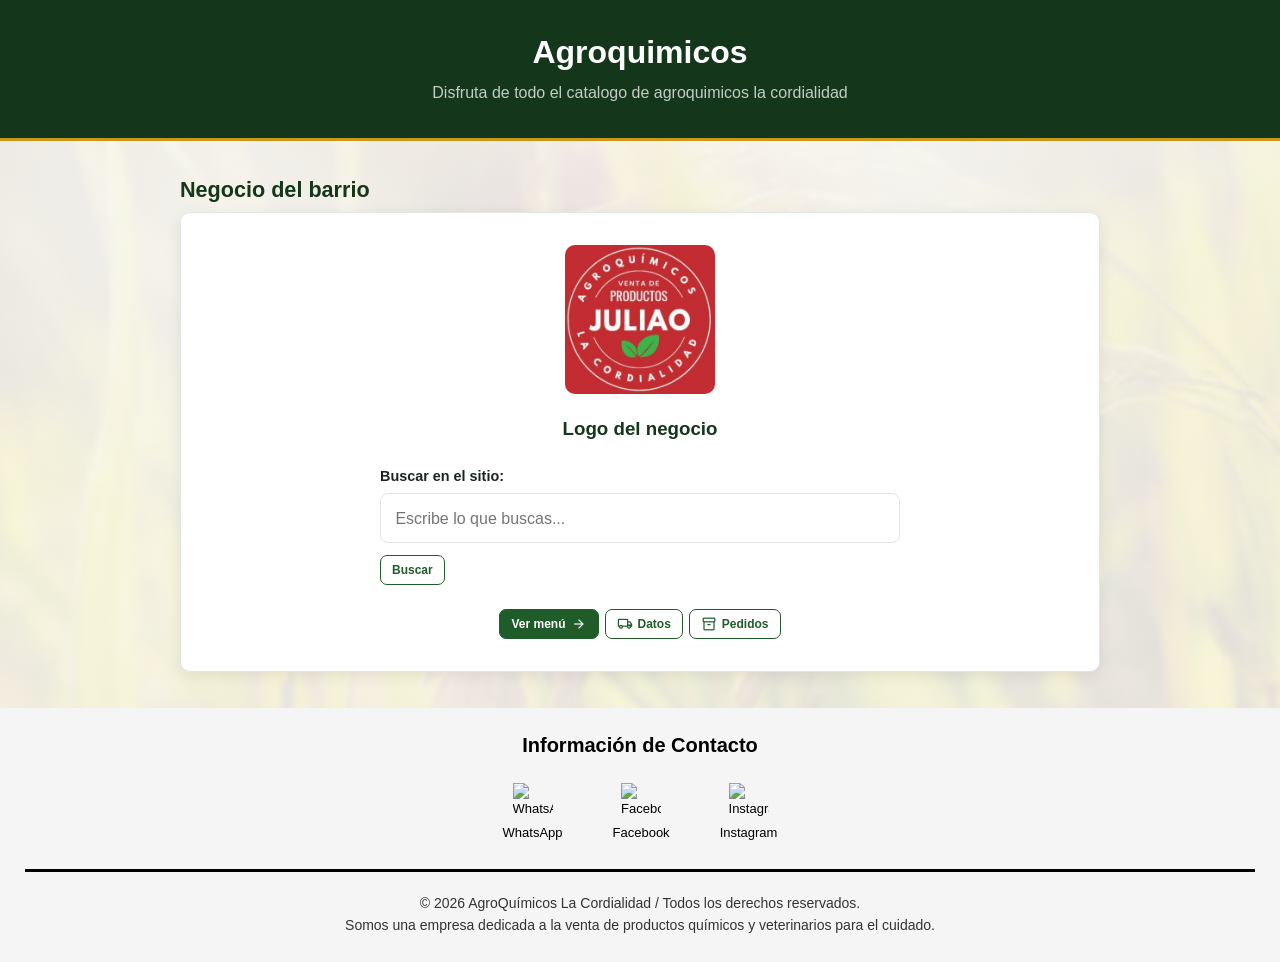
==== commit fe8df29c: "Merge branch 'main' into feature/refactor-listado" ====
--- a/index.html
+++ b/index.html
@@ -3,105 +3,65 @@
 <head>
     <meta charset="UTF-8">
     <meta name="viewport" content="width=device-width, initial-scale=1.0">
-
     <title>AgroQuimicos</title>
-   <link rel="stylesheet" href="css/style.css">
-
+    <link rel="stylesheet" href="https://fonts.googleapis.com/css2?family=Material+Symbols+Outlined:opsz,wght,FILL,GRAD@24,400,0,0&icon_names=add,arrow_back,arrow_forward,arrow_upward,close,inventory_2,local_shipping,search,send,shopping_cart,visibility" />
+    <link rel="stylesheet" href="css/style.css">
 </head>
 <body>
-  <header class="site-header">
-    <h1>Agroquimicos</h1>
-    <p>Disfruta de todo el catalogo de agroquimicos la cordialidad</p>
-  </header>
+    <header class="site-header">
+        <h1>Agroquimicos</h1>
+        <p>Disfruta de todo el catalogo de agroquimicos la cordialidad</p>
+    </header>
 
-  <main id="lista-negocios">
-    <h2>Negocio del barrio</h2>
-    
-    <section class="negocio-caja">
-      <img src="img/Logo.jpg" alt="Logo del negocio">
-      <h3>Logo del negocio</h3>
-    
-      <form action="/buscar" method="get">
-  <label for="campo-busqueda">Buscar en el sitio:</label>
-  <input 
-    type="search" 
-    id="campo-busqueda" 
-    name="q" 
-    placeholder="Escribe lo que buscas..." 
-    required
-  >
-  <button type="submit">Buscar</button>
-</form>
-        
-      <a href="menu-negocio.html" ><button  class="boton-menu">Ver menú</button></a>
-      
-    </section>
-  </main>
-    <header>
-    <h1 id="titulo">Mi proyecto</h1>
-    <p>Listado, formulario y datos guardados en el navegador</p>
-  </header>
+    <main id="lista-negocios">
+        <h2>Negocio del barrio</h2>
 
-  <main>
-    <form id="formulario" class="formulario" novalidate>
-      <h2>Agregar un registro</h2>
+        <section class="negocio-caja">
+            <img src="img/Logo.jpg" alt="Logo del negocio">
+            <h3>Logo del negocio</h3>
 
-      <div class="campo" id="campo-titulo">
-        <label for="titulo-input">Nombre</label>
-        <input id="titulo-input" name="titulo" type="text" autocomplete="off">
-        <p class="mensaje-error" id="error-titulo"></p>
-      </div>
+            <form action="/buscar" method="get">
+                <label for="campo-busqueda">Buscar en el sitio:</label>
+                <input type="search" id="campo-busqueda" name="q" placeholder="Escribe lo que buscas..." required>
+                <button type="submit" class="boton secundario">Buscar</button>
+            </form>
 
-      <div class="campo" id="campo-categoria">
-        <label for="categoria-input">Categoría</label>
-        <select id="categoria-input" name="categoria">
-          <option value="">Elige una…</option>
-        </select>
-        <p class="mensaje-error" id="error-categoria"></p>
-      </div>
+            <div class="botones centrado">
+                <a href="menu-negocio.html" class="boton principal">Ver menú <span class="material-symbols-outlined" aria-hidden="true">arrow_forward</span></a>
+                <a href="checkout.html" class="boton secundario"><span class="material-symbols-outlined" aria-hidden="true">local_shipping</span> Datos</a>
+                <a href="pedidos.html" class="boton secundario"><span class="material-symbols-outlined" aria-hidden="true">inventory_2</span> Pedidos</a>
+            </div>
+        </section>
+    </main>
 
-      <div class="campo" id="campo-subtitulo">
-        <label for="subtitulo-input">Descripción corta</label>
-        <input id="subtitulo-input" name="subtitulo" type="text" autocomplete="off">
-        <p class="mensaje-error"></p>
-      </div>
+    <footer class="site-footer">
 
-      <div class="campo" id="campo-numero">
-        <label for="numero-input">Valor</label>
-        <input id="numero-input" name="numero" type="text" inputmode="numeric" autocomplete="off">
-        <p class="mensaje-error" id="error-numero"></p>
-      </div>
+    <h3>Información de Contacto</h3>
+    <div class="redes-sociales">
 
-      <div class="acciones">
-        <button class="btn" type="submit">Guardar</button>
-        <button class="btn btn-peligro" type="button" id="borrar-todo">Restaurar datos originales</button>
-        <span id="estado" role="status"></span>
-      </div>
-    </form>
+        <a href="https://wa.me/573001234567" target="_blank">
+            <img src="https://cdn-icons-png.flaticon.com/512/733/733585.png" alt="WhatsApp">
+            <span>WhatsApp</span>
+        </a>
 
-    <section class="filtros">
-      <input id="buscador" type="search" placeholder="Buscar por nombre">
-      <select id="categoria">
-        <option value="">Todas las categorías</option>
-      </select>
-      <select id="orden">
-        <option value="">Orden original</option>
-        <option value="menor">Menor a mayor</option>
-        <option value="mayor">Mayor a menor</option>
-      </select>
-    </section>
+        <a href="https://www.facebook.com/" target="_blank">
+            <img src="https://cdn-icons-png.flaticon.com/512/733/733547.png" alt="Facebook">
+            <span>Facebook</span>
+        </a>
 
-    <p id="contador"></p>
-    <section id="lista" class="lista"></section>
-  </main>
+        <a href="https://www.instagram.com/" target="_blank">
+            <img src="https://cdn-icons-png.flaticon.com/512/2111/2111463.png" alt="Instagram">
+            <span>Instagram</span>
+        </a>
 
-  <script src="js/06-domibarrio.js"></script>
-  <script src="js/logica.js"></script>
-  <script src="js/app.js"></script>
-   
-  <footer class="site-footer">
-    <p>Agroquimicos  · Barranquilla</p>
-  </footer>
-    
+    </div>
+
+    <hr>
+
+    <p>© 2026 AgroQuímicos La Cordialidad / Todos los derechos reservados.</p>
+
+    <p>Somos una empresa dedicada a la venta de productos químicos y veterinarios para el cuidado.</p>
+
+</footer>
 </body>
-</html>+</html>
--- a/css/style.css
+++ b/css/style.css
@@ -1,58 +1,57 @@
-/* ==========================================================
-   AgroQuimicos La Cordialidad - Estilos globales (H2)
-   Sistema de diseño común para todas las interfaces
-   ========================================================== */
-
-/* ---------- Variables ---------- */
-:root {
-    --verde-900: #14361a;
-    --verde-700: #1f5c2a;
-    --verde-600: #277a36;
-    --verde-100: #e6f2e8;
-    --verde-50:  #f4f8f5;
-    --fondo:     #f6f7f6;
-    --superficie:#ffffff;
-    --texto:     #1c2420;
-    --texto-suave: #5e6b64;
-    --borde:     #e2e7e3;
-    --acento:    #c9971c;
-    --radio:     10px;
-    --sombra-sm: 0 1px 2px rgba(16, 24, 20, .06);
-    --sombra-md: 0 4px 16px rgba(16, 24, 20, .08);
-    --fuente: "Inter", "Segoe UI", Roboto, "Helvetica Neue", Arial, sans-serif;
-}
+/* AgroQuimicos La Cordialidad */
 
 /* ---------- Base ---------- */
-*, *::before, *::after { box-sizing: border-box; }
+* {
+    box-sizing: border-box;
+}
 
 body {
     margin: 0;
     min-height: 100vh;
     display: flex;
     flex-direction: column;
-    font-family: var(--fuente);
-    font-size: 16px;
+    font-family: "Segoe UI", Arial, sans-serif;
     line-height: 1.6;
-    color: var(--texto);
-    background:
-        linear-gradient(rgba(246, 247, 246, .88), rgba(246, 247, 246, .88)),
-        url("../img/images.jpg") center / cover fixed no-repeat;
-    -webkit-font-smoothing: antialiased;
-}
-
-h1, h2, h3 { margin: 0 0 .5rem; line-height: 1.25; letter-spacing: -.01em; }
-a { color: inherit; text-decoration: none; }
-
-/* ---------- Encabezado ---------- */
+    color: #1c2420;
+    background: linear-gradient(rgba(246, 247, 246, .88), rgba(246, 247, 246, .88)),
+                url("../img/images.jpg") center / cover fixed no-repeat;
+}
+
+h1, h2, h3 {
+    margin: 0 0 .5rem;
+    line-height: 1.25;
+}
+
+a {
+    color: inherit;
+    text-decoration: none;
+}
+
+/* ---------- Encabezado y pie ---------- */
 .site-header {
-    background: var(--verde-900);
-    color: #fff;
+    background: #14361a;
+    color: white;
     text-align: center;
-    padding: 2rem 1rem 1.8rem;
-    border-bottom: 3px solid var(--acento);
-}
-.site-header h1 { font-size: clamp(1.5rem, 3.5vw, 2.1rem); font-weight: 700; }
-.site-header p  { margin: 0; font-size: 1rem; color: rgba(255, 255, 255, .75); }
+    padding: 2rem 1rem;
+    border-bottom: 3px solid #c9971c;
+}
+
+.site-header p {
+    margin: 0;
+    color: rgba(255, 255, 255, .75);
+}
+
+.site-footer {
+    background: #14361a;
+    color: rgba(255, 255, 255, .7);
+    text-align: center;
+    padding: 1.25rem 1rem;
+    font-size: .875rem;
+}
+
+.site-footer p {
+    margin: 0;
+}
 
 /* ---------- Contenido ---------- */
 main {
@@ -62,101 +61,226 @@
     margin: 2.25rem auto;
     padding: 0 1.25rem;
 }
+
 main > h2 {
+    color: #14361a;
     font-size: 1.35rem;
-    font-weight: 700;
-    color: var(--verde-900);
-    margin-bottom: 1.1rem;
-}
-
-/* ---------- Pie ---------- */
-.site-footer {
-    background: var(--verde-900);
-    color: rgba(255, 255, 255, .7);
-    text-align: center;
-    padding: 1.25rem 1rem;
-    font-size: .875rem;
-}
-.site-footer p { margin: 0; }
+}
 
 /* ---------- Tarjetas ---------- */
 .negocio-caja, .tarjeta, .pedidos-container {
-    background: var(--superficie);
-    border: 1px solid var(--borde);
-    border-radius: var(--radio);
-    box-shadow: var(--sombra-md);
+    background: white;
+    border: 1px solid #e2e7e3;
+    border-radius: 10px;
+    box-shadow: 0 4px 16px rgba(0, 0, 0, .08);
     padding: 2rem;
 }
-.negocio-caja { text-align: center; }
+
+.negocio-caja {
+    text-align: center;
+}
+
 .negocio-caja img {
     width: 150px;
     max-width: 100%;
-    height: auto;
-    border-radius: var(--radio);
-    box-shadow: var(--sombra-sm);
-}
-.negocio-caja h3 { margin-top: 1rem; font-size: 1.2rem; color: var(--verde-900); }
-.negocio-caja form { margin: 1.5rem auto; max-width: 520px; text-align: left; }
+    border-radius: 10px;
+}
+
+.negocio-caja h3 {
+    margin-top: 1rem;
+    color: #14361a;
+}
+
+.negocio-caja form {
+    max-width: 520px;
+    margin: 1.5rem auto;
+    text-align: left;
+}
+
+.negocio-caja form button {
+    margin-top: .75rem;
+}
 
 /* ---------- Botones ---------- */
-button, .boton-menu {
-    display: inline-block;
-    background: var(--verde-700);
-    color: #fff;
-    border: 0;
-    border-radius: 8px;
-    padding: .65rem 1.3rem;
-    font: 600 .95rem var(--fuente);
+.botones {
+    display: flex;
+    flex-wrap: wrap;
+    align-items: center;
+    gap: 6px;
+}
+
+.centrado {
+    justify-content: center;
+}
+
+.derecha {
+    justify-content: flex-end;
+}
+
+.aparte {
+    margin-top: 1.25rem;
+}
+
+.boton {
+    display: inline-flex;
+    align-items: center;
+    gap: 5px;
+    padding: 5px 11px;
+    border: 1px solid transparent;
+    border-radius: 7px;
+    font-family: inherit;
+    font-size: 12px;
+    font-weight: 600;
+    line-height: 1.5;
     cursor: pointer;
-    box-shadow: var(--sombra-sm);
-    transition: background .2s, box-shadow .2s;
-}
-button:hover, .boton-menu:hover { background: var(--verde-900); box-shadow: var(--sombra-md); }
-button:focus-visible, input:focus-visible, textarea:focus-visible {
-    outline: 3px solid rgba(39, 122, 54, .35);
-    outline-offset: 1px;
-}
-.negocio-caja form button { margin-top: .75rem; }
-.negocio-caja a { display: inline-block; margin-top: .5rem; }
+    white-space: nowrap;
+}
+
+.boton .material-symbols-outlined {
+    font-size: 16px;
+}
+
+.principal {
+    background: #1f5c2a;
+    border-color: #1f5c2a;
+    color: white;
+}
+
+.principal:hover {
+    background: #14361a;
+}
+
+.secundario {
+    background: white;
+    border-color: #1f5c2a;
+    color: #1f5c2a;
+}
+
+.secundario:hover {
+    background: #e6f2e8;
+}
+
+.cancelar {
+    background: white;
+    border-color: #a32d2d;
+    color: #a32d2d;
+}
+
+.cancelar:hover {
+    background: #fcebeb;
+}
+
+.chico {
+    padding: 2px 8px;
+    font-size: 11px;
+}
+
+.chico .material-symbols-outlined {
+    font-size: 14px;
+}
+
+.redondo {
+    padding: 5px 7px;
+    border-radius: 50%;
+}
 
 /* ---------- Formularios ---------- */
-label { display: block; margin-bottom: .35rem; font-size: .9rem; font-weight: 600; color: var(--texto); }
-
-input[type="search"], input[type="tel"], input[type="text"], textarea {
+label {
+    display: block;
+    margin-bottom: .35rem;
+    font-size: .9rem;
+    font-weight: 600;
+}
+
+input, textarea {
     width: 100%;
     padding: .7rem .9rem;
-    border: 1px solid var(--borde);
+    border: 1px solid #e2e7e3;
     border-radius: 8px;
-    background: #fff;
     font: inherit;
-    color: var(--texto);
-    transition: border-color .2s, box-shadow .2s;
-}
-input:hover, textarea:hover { border-color: #c5cfc8; }
-input:focus, textarea:focus { border-color: var(--verde-600); }
-textarea { min-height: 100px; resize: vertical; }
-::placeholder { color: #98a39c; }
-
-.campo { margin-bottom: 1.25rem; }
-
-/* ---------- Menú de productos ---------- */
+}
+
+textarea {
+    min-height: 100px;
+    resize: vertical;
+}
+
+.campo {
+    margin-bottom: 1.25rem;
+}
+
+/* ---------- Barra superior del menu: estado, buscador y carrito ---------- */
+.menu-toolbar {
+    display: grid;
+    grid-template-columns: 1fr minmax(0, 380px) 1fr;
+    align-items: center;
+    gap: .5rem;
+    margin-bottom: 1.25rem;
+}
+
+.search-form {
+    width: 100%;
+    max-width: 380px;
+    margin: 0;
+    justify-self: center;
+}
+
+.search {
+    display: flex;
+    align-items: center;
+    gap: .5rem;
+    padding: .25rem 1rem;
+    background: white;
+    border: 1px solid #e2e7e3;
+    border-radius: 28px;
+    box-shadow: 0 1px 2px rgba(0, 0, 0, .06);
+}
+
+.search:focus-within {
+    border-color: #277a36;
+    box-shadow: 0 0 0 3px rgba(39, 122, 54, .2);
+}
+
+.search-icon {
+    color: #5e6b64;
+    font-size: 20px;
+}
+
+.search-input {
+    flex: 1;
+    min-width: 0;
+    padding: .5rem 0;
+    border: none;
+    border-radius: 0;
+    background: transparent;
+    outline: none;
+}
+
+.carrito {
+    justify-self: end;
+}
+
+/* ---------- Menu de productos ---------- */
 .estado-negocio {
     display: inline-flex;
     align-items: center;
     gap: .5rem;
-    margin: 0 0 1.25rem;
+    margin: 0;
+    justify-self: start;
     padding: .25rem .85rem;
-    background: var(--verde-100);
-    color: var(--verde-700);
+    background: #e6f2e8;
+    color: #1f5c2a;
     border-radius: 999px;
+    font-size: .85rem;
     font-weight: 600;
-    font-size: .85rem;
-}
+}
+
 .estado-negocio::before {
     content: "";
-    width: 8px; height: 8px;
+    width: 8px;
+    height: 8px;
     border-radius: 50%;
-    background: var(--verde-600);
+    background: #277a36;
 }
 
 .menu-productos {
@@ -164,157 +288,177 @@
     margin: 0;
     padding: 0;
     display: grid;
-    grid-template-columns: repeat(auto-fill, minmax(230px, 1fr));
+    grid-template-columns: repeat(auto-fill, minmax(320px, 1fr));
     gap: 1.25rem;
 }
+
 .menu-productos li {
     display: flex;
+    align-items: center;
+    gap: 1rem;
+    background: white;
+    border: 1px solid #e2e7e3;
+    border-radius: 10px;
+    box-shadow: 0 1px 2px rgba(0, 0, 0, .06);
+    padding: 1.4rem;
+}
+
+.menu-productos h2 {
+    margin: 0;
+    font-size: 1.15rem;
+    color: #14361a;
+}
+
+.producto-img {
+    width: 96px;
+    height: 96px;
+    flex-shrink: 0;
+    object-fit: cover;
+    border-radius: 8px;
+    background: #e6f2e8;
+}
+
+.producto-info {
+    flex: 1;
+    min-width: 0;
+    display: flex;
     flex-direction: column;
-    gap: .6rem;
-    background: var(--superficie);
-    border: 1px solid var(--borde);
-    border-radius: var(--radio);
-    box-shadow: var(--sombra-sm);
-    padding: 1.4rem;
-    transition: box-shadow .2s, border-color .2s;
-}
-.menu-productos li:hover { box-shadow: var(--sombra-md); border-color: #cbd6ce; }
-.menu-productos h2 { margin: 0; font-size: 1.15rem; color: var(--verde-900); }
-.precio { font-size: 1.1rem; font-weight: 700; color: var(--verde-700); }
-.menu-productos button { margin-top: auto; width: 100%; }
+    gap: .5rem;
+}
+
+.precio {
+    font-size: 1.1rem;
+    font-weight: 700;
+    color: #1f5c2a;
+}
 
 /* ---------- Tabla de pedidos ---------- */
-.pedidos-container { overflow-x: auto; }
-
-table { width: 100%; min-width: 520px; border-collapse: collapse; }
+.pedidos-container {
+    overflow-x: auto;
+}
+
+table {
+    width: 100%;
+    min-width: 600px;
+    border-collapse: collapse;
+}
+
 caption {
     margin-bottom: .75rem;
     text-align: left;
     font-size: 1.25rem;
     font-weight: 700;
-    color: var(--verde-900);
-}
-th, td { padding: 13px 16px; text-align: left; border-bottom: 1px solid var(--borde); }
+    color: #14361a;
+}
+
+th, td {
+    padding: 13px 16px;
+    text-align: left;
+    border-bottom: 1px solid #e2e7e3;
+}
+
 th {
-    background: var(--verde-50);
+    background: #f4f8f5;
+    color: #5e6b64;
+    font-size: .75rem;
+    text-transform: uppercase;
+}
+
+tbody tr:hover {
+    background: #f4f8f5;
+}
+
+/* ---------- Celular ---------- */
+@media (max-width: 600px) {
+    .negocio-caja, .tarjeta, .pedidos-container {
+        padding: 1.25rem;
+    }
+
+    .menu-toolbar {
+        grid-template-columns: 1fr;
+    }
+
+    .carrito {
+        justify-self: start;
+    }
+}
+
+/* ---------- Menú: foto del producto a la izquierda ---------- */
+.menu-productos li {
+    flex-direction: row;
+    align-items: center;
+    gap: 1rem;
+}
+.producto-img {
+    width: 96px;
+    height: 96px;
+    flex-shrink: 0;
+    object-fit: cover;
+    border-radius: 8px;
+    background: var(--verde-100);
     color: var(--texto-suave);
     font-size: .75rem;
-    text-transform: uppercase;
-    letter-spacing: .06em;
-}
-tbody tr:hover { background: var(--verde-50); }
-
-.estado {
-    display: inline-block;
-    padding: .2rem .75rem;
-    border-radius: 999px;
-    font-size: .8rem;
-    font-weight: 600;
-}
-.preparando { background: #fdf3d6; color: #7a5900; }
-
-/* ---------- Responsive ---------- */
-@media (max-width: 600px) {
-    .site-header { padding: 1.5rem 1rem 1.3rem; }
-    main { margin: 1.25rem auto; }
-    .negocio-caja, .tarjeta, .pedidos-container { padding: 1.25rem; }
-}
-
-/*estilo de java */
-* { box-sizing: border-box; }
-
-body {
-  font-family: Arial, sans-serif;
-  margin: 0;
-  background: #F3F1EA;
-  color: #12161F;
-}
-
-header {
-  background: #12161F;
-  color: #EDEBE4;
-  padding: 24px;
-}
-
-header h1 { margin: 0 0 4px; }
-header p { margin: 0; color: #A9B2C3; }
-
-main { max-width: 1100px; margin: 0 auto; padding: 24px; }
-
-.filtros { display: flex; flex-wrap: wrap; gap: 12px; margin-bottom: 12px; }
-.filtros input, .filtros select {
-  padding: 10px 12px;
-  border: 1px solid #D9D5C7;
-  border-radius: 8px;
-  font-size: 16px;
-}
-.filtros input { flex: 1; min-width: 200px; }
-
-#contador { color: #4A5568; margin: 8px 0 16px; }
-
-.lista {
-  display: grid;
-  grid-template-columns: repeat(auto-fill, minmax(240px, 1fr));
-  gap: 16px;
-}
-
-.tarjeta {
-  background: #FFFFFF;
-  border: 1px solid #D9D5C7;
-  border-radius: 12px;
-  padding: 16px;
-}
-.tarjeta h3 { margin: 4px 0; }
-.tarjeta p { margin: 4px 0; }
-.categoria { color: #0F7A52; font-size: 14px; font-weight: bold; }
-.etiqueta { font-weight: bold; }
-
-.vacio { color: #4A5568; grid-column: 1 / -1; }
-
-.btn {
-  background: #3DDC97;
-  color: #12161F;
-  border: none;
-  border-radius: 8px;
-  padding: 8px 14px;
-  font-size: 15px;
-  cursor: pointer;
-  margin-top: 8px;
-}
-.btn:hover { background: #2FBF80; }
-
-#carrito {
-  display: inline-block;
-  background: #3DDC97;
-  color: #12161F;
-  border-radius: 999px;
-  padding: 4px 12px;
-  font-weight: bold;
-  margin-top: 8px;
-}
-
-/* ---- Sesión 8: formulario y mensajes ---- */
-.formulario {
-  background: #FFFFFF;
-  border: 1px solid #D9D5C7;
-  border-radius: 12px;
-  padding: 16px;
-  margin-bottom: 24px;
-  display: grid;
-  grid-template-columns: repeat(auto-fit, minmax(200px, 1fr));
-  gap: 12px;
-}
-.formulario h2 { grid-column: 1 / -1; margin: 0; }
-.campo label { display: block; font-weight: bold; margin-bottom: 4px; }
-.campo input, .campo select {
-  width: 100%;
-  padding: 10px 12px;
-  border: 1px solid #D9D5C7;
-  border-radius: 8px;
-  font-size: 16px;
-}
-.campo.error input, .campo.error select { border-color: #C0392B; }
-.mensaje-error { color: #C0392B; font-size: 14px; min-height: 18px; margin: 4px 0 0; }
-.formulario .acciones { grid-column: 1 / -1; display: flex; gap: 12px; align-items: center; }
-#estado { color: #0F7A52; font-weight: bold; }
-.btn-peligro { background: #C0392B; color: #FFFFFF; }
+}
+.producto-info {
+    flex: 1;
+    min-width: 0;
+    display: flex;
+    flex-direction: column;
+    gap: .5rem;
+}
+/* PIE DE PAGINA */
+.site-footer {
+    text-align: center;
+    padding: 25px;
+    background-color: #f5f5f5;
+}
+
+/* TITULO INFORMACION DE CONTACTO */
+.site-footer h3 {
+    font-size: 20px;
+    color: black;
+    margin-bottom: 25px;
+}
+
+/* CONTENEDOR DE REDES SOCIALES */
+.redes-sociales {
+    display: flex;
+    justify-content: center;
+    gap: 50px;
+    margin: 25px;
+}
+
+/* ENLACES */
+.redes-sociales a {
+    text-decoration: none;
+    color: black;
+    display: flex;
+    flex-direction: column;
+    align-items: center;
+    font-size: 13px;
+}
+
+/* ICONOS */
+.redes-sociales img {
+    width: 40px;
+    height: 40px;
+}
+
+/* EFECTO AL PASAR EL MOUSE */
+.redes-sociales a:hover {
+    transform: scale(1.15);
+}
+
+/* LINEA HORIZONTAL */
+.site-footer hr {
+    border: none;
+    height: 3px;
+    background-color: black;
+    margin: 20px 0;
+}
+
+/* TEXTOS */
+.site-footer p {
+    font-size: 14px;
+    color: #333;
+}
